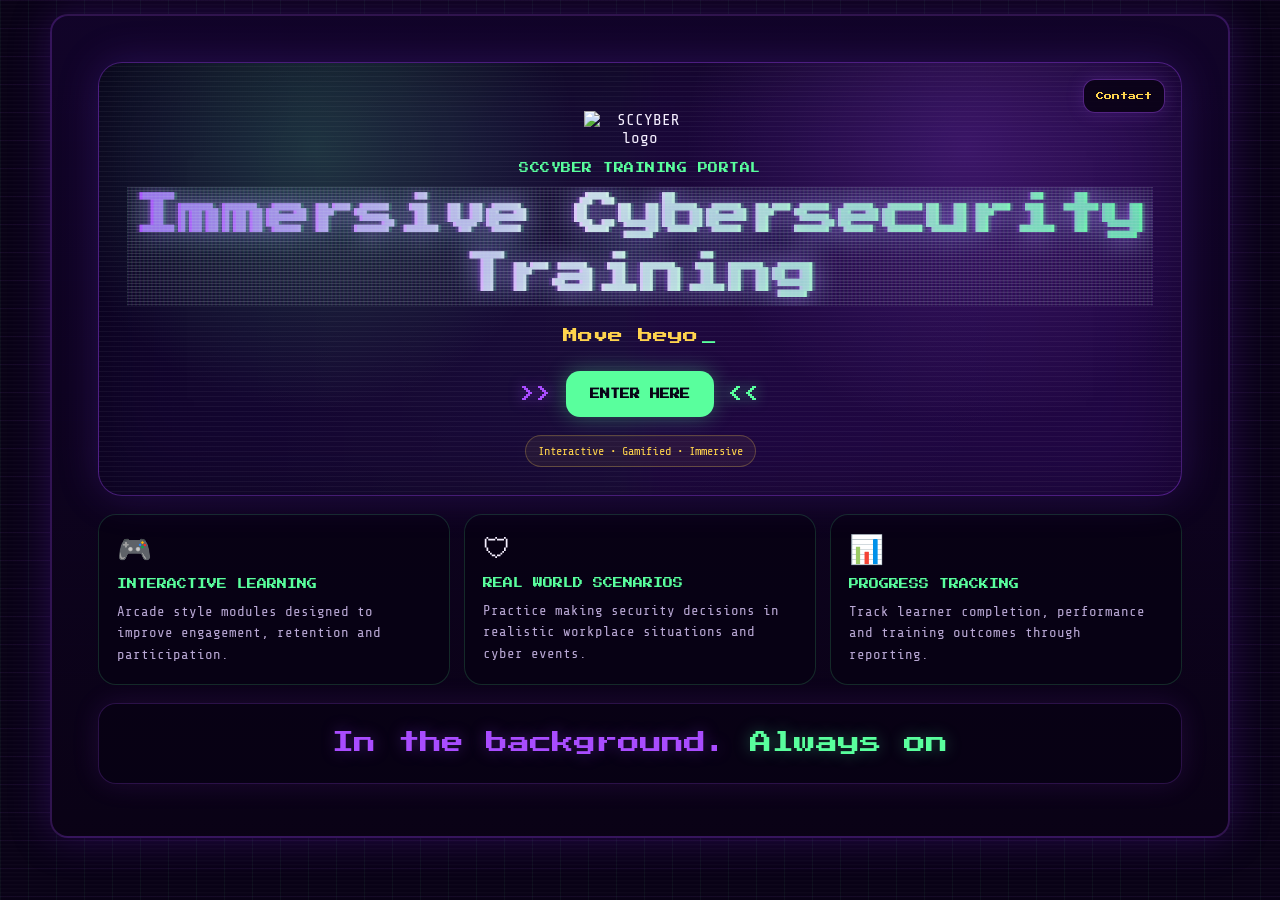
==== index.html @ 188b853d "Rename admin CRM entry point" ====
<!DOCTYPE html>
<html lang="en">
<head>
  <meta charset="UTF-8">
  <meta name="viewport" content="width=device-width, initial-scale=1.0">
  <title>SCCYBER Training Portal</title>
  <style id="sccyber-first-paint-guard">#authView{display:none!important;}body.sccyber-login-open #authView{display:block!important;}</style>
  <link rel="preconnect" href="https://fonts.googleapis.com">
  <link rel="preconnect" href="https://fonts.gstatic.com" crossorigin>
  <link href="https://fonts.googleapis.com/css2?family=Press+Start+2P&family=Share+Tech+Mono&display=swap" rel="stylesheet">
  <link rel="stylesheet" href="style.css">
</head>
<body>
  <div class="bg-grid"></div>
  <div class="bg-scanlines"></div>

  <main class="portal-shell">
    <section id="authView" class="auth-view hidden">
      <header class="hero"><img src="https://sccyber.github.io/breach-lockdown/logo.png?v=sccyber" alt="SCCYBER logo" class="logo"><div class="eyebrow">SCCYBER TRAINING PORTAL</div><h1>Login</h1><p>Enter your assigned learner credentials to access your training dashboard.</p></header>
      <section class="login-panel auth-panel"><div class="section-title">LEARNER LOGIN</div><p>Use the username and password provided by your trainer or organisation.</p><div class="login-row profile-grid"><input id="usernameInput" type="text" maxlength="40" placeholder="Username"><input id="passwordInput" type="password" maxlength="80" placeholder="Password"><button id="credentialLoginBtn" class="launch-btn">Login</button><button id="demoModeBtn" class="small-btn" type="button">Demo Mode</button></div><div id="authMessage" class="auth-message">Secure login ready.</div></section>
    </section>

    <div id="dashboardView" class="hidden">
      <header class="hero"><img src="https://sccyber.github.io/breach-lockdown/logo.png?v=sccyber" alt="SCCYBER logo" class="logo"><div class="eyebrow">SCCYBER TRAINING PORTAL</div><h1>Training Dashboard</h1></header>
      <section class="login-panel" id="loginPanel"><div class="section-title">LEARNER PROFILE</div><p>Enter your details before starting the training games.</p><div class="login-row profile-grid"><input id="firstName" type="text" maxlength="15" placeholder="First name"><input id="surname" type="text" maxlength="15" placeholder="Surname"><input id="departmentRole" type="text" maxlength="50" placeholder="Department / Role"><button id="loginBtn" class="launch-btn">Start Portal</button></div></section>
      <section class="learner-panel hidden" id="learnerPanel"><div><div class="section-title">SIGNED IN AS</div><strong id="learnerDisplay">Learner</strong><div id="departmentDisplay" style="color:#b9a8d5;margin-top:6px;">Department / Role</div></div><div style="display:flex;gap:10px;flex-wrap:wrap;"><button id="adminBtn" class="small-btn hidden" type="button">Admin Dashboard</button><button id="logoutBtn" class="small-btn" type="button">Log Out</button></div></section>
      <section class="dashboard-preview"><div class="dash-card"><span>AVERAGE SCORE</span><strong id="overallScore">--</strong></div><div class="dash-card"><span>MODULES COMPLETED</span><strong id="gamesCompleted">0 / 5</strong></div><div class="dash-card"><span>TRAINING STATUS</span><strong id="trainingStatus">START TRAINING</strong></div></section>
      <section class="report-entry"><div><div class="section-title">REPORT TERMINAL</div><p>Open the learner performance report, module breakdown and recommendations.</p></div><button id="viewReportBtn" class="launch-btn">View Report</button></section>
      <section class="game-library"><div class="section-title">TRAINING GAMES</div><div class="games-grid"><article class="game-card live" data-game="password-shield" data-premium="false"><div class="game-icon">🔑</div><div class="game-type">FREE MODULE</div><h2>Password Shield</h2><p>Build safer password habits by choosing the right action in everyday situations.</p><div class="game-score" id="score-password-shield">No attempts yet</div><div class="game-meta"><span>Free</span><span>Easy</span><span>Passwords</span></div><button class="launch-btn play-btn" data-title="Password Shield" data-url="password-shield/index.html?portal=1">Play</button></article><article class="game-card live" data-game="workplace-defender" data-premium="true"><div class="game-icon">🏢</div><div class="game-type">PREMIUM MODULE</div><h2>Workplace Defender</h2><p>Handle realistic office, remote working, device, software and infrastructure security scenarios.</p><div class="game-score" id="score-workplace-defender">Premium access required</div><div class="game-meta"><span>Premium</span><span>Intermediate</span><span>Best Practice</span></div><button class="launch-btn play-btn premium-btn" data-title="Workplace Defender" data-url="workplace-defender/index.html?portal=1">Upgrade to Play</button></article><article class="game-card live" data-game="phishing-frenzy" data-premium="true"><div class="game-icon">🎣</div><div class="game-type">PREMIUM MODULE</div><h2>Phishing Frenzy</h2><p>Investigate emails, spot phishing indicators and climb the cyber career ladder.</p><div class="game-score" id="score-phishing-frenzy">Premium access required</div><div class="game-meta"><span>Premium</span><span>Easy</span><span>Phishing</span></div><button class="launch-btn play-btn premium-btn" data-title="Phishing Frenzy" data-url="https://sccyber.github.io/phishing-frenzy/?portal=1">Upgrade to Play</button></article><article class="game-card live" data-game="breach-lockdown" data-premium="true"><div class="game-icon">🛡</div><div class="game-type">PREMIUM MODULE</div><h2>Breach Lockdown</h2><p>Answer cybersecurity questions and stop the breach before ransomware takes over.</p><div class="game-score" id="score-breach-lockdown">Premium access required</div><div class="game-meta"><span>Premium</span><span>Intermediate</span><span>Awareness</span></div><button class="launch-btn play-btn premium-btn" data-title="Breach Lockdown" data-url="https://sccyber.github.io/breach-lockdown/?portal=1">Upgrade to Play</button></article><article class="game-card live" data-game="brute-force-lockdown" data-premium="true"><div class="game-icon">🔐</div><div class="game-type">PREMIUM MODULE</div><h2>Brute Force Lockdown</h2><p>Defend the network using lockout, MFA and isolation before attackers spread across the estate.</p><div class="game-score" id="score-brute-force-lockdown">Premium access required</div><div class="game-meta"><span>Premium</span><span>Advanced</span><span>Defence</span></div><button class="launch-btn play-btn premium-btn" data-title="Brute Force Lockdown" data-url="https://sccyber.github.io/brute-force-breach/?portal=1">Upgrade to Play</button></article></div></section>
    </div>

    <section class="admin-view hidden" id="adminView"><div class="game-topbar" style="display:flex;align-items:center;justify-content:space-between;gap:12px;background:rgba(8,2,20,.95);border:1px solid rgba(89,255,157,.18);border-radius:14px;padding:12px;margin-bottom:10px;"><button id="adminBackBtn" class="small-btn">Back to Dashboard</button><div><div class="section-title">ADMIN DASHBOARD</div><strong style="display:block;color:#59ff9d;font-family:'Press Start 2P',cursive;font-size:12px;line-height:1.6;margin-top:4px;">SCCYBER Control Panel</strong></div><div style="display:flex;gap:8px;align-items:center;justify-content:flex-end;flex-wrap:wrap;"><button class="small-btn" id="adminCrmOpenBtn" type="button">CRM</button></div></div><section class="report-terminal"><div class="report-header"><div><div class="section-title">CONTROL CENTRE</div><p>Add companies and learners here. Use CRM for search, access management, removals and reports.</p></div><button id="refreshAdminBtn" class="launch-btn">Refresh</button></div><div class="report-grid"><div class="report-card"><span>Companies</span><strong id="adminCompanyCount">0</strong></div><div class="report-card"><span>Total Licences</span><strong id="adminLicenceCount">0</strong></div><div class="report-card"><span>Learners</span><strong id="adminLearnerCount">0</strong></div></div></section><section class="report-terminal"><div class="section-title">ADD COMPANY</div><div class="login-row profile-grid" style="margin-top:12px;"><input id="newCompanyName" type="text" maxlength="80" placeholder="Company / School name"><input id="newCompanyLicences" type="number" min="0" placeholder="Licences"><select id="newCompanyPremium"><option value="false">Premium off</option><option value="true">Premium on</option></select><select id="newCompanyBilling"><option value="trial">Trial</option><option value="pending">Pending</option><option value="paid">Paid</option><option value="overdue">Overdue</option></select><button id="addCompanyBtn" class="launch-btn">Add Company</button></div><div id="companyMessage" class="auth-message"></div></section><section class="report-terminal"><div class="section-title">COMPANIES</div><div class="report-output" id="adminOutput">Company data will appear here.</div></section><section class="report-terminal"><div class="section-title">ADD LEARNER RECORD</div><p style="color:#b9a8d5;">This creates the learner record. Secure login creation is handled by the protected login service.</p><div class="login-row profile-grid" style="margin-top:12px;"><input id="newLearnerUsername" type="text" maxlength="40" placeholder="Username"><input id="newLearnerFirstName" type="text" maxlength="40" placeholder="First name"><input id="newLearnerSurname" type="text" maxlength="40" placeholder="Surname"><input id="newLearnerRole" type="text" maxlength="80" placeholder="Department / Role"><select id="newLearnerCompany"><option value="">Select company</option></select><button id="addLearnerBtn" class="launch-btn">Add Learner</button></div><div id="learnerMessage" class="auth-message"></div></section><section class="report-terminal"><div class="section-title">LEARNERS & REPORTS</div><div class="report-output" id="adminLearnerOutput">Learner reports will appear here.</div></section><section class="report-terminal"><div class="section-title">SELECTED LEARNER REPORT</div><div class="report-output" id="adminSelectedReport">Select a learner to view their report.</div></section><div id="billingOutput" class="hidden"></div></section>
    <section class="report-view hidden" id="reportView"><div class="game-topbar" style="display:flex;align-items:center;justify-content:space-between;gap:12px;background:rgba(8,2,20,.95);border:1px solid rgba(89,255,157,.18);border-radius:14px;padding:12px;margin-bottom:10px;"><button id="reportBackBtn" class="small-btn">Back to Dashboard</button><div><div class="section-title">REPORT TERMINAL</div><strong style="display:block;color:#59ff9d;font-family:'Press Start 2P',cursive;font-size:12px;line-height:1.6;margin-top:4px;">Learner Report</strong></div></div><section class="report-terminal" id="reportTerminal"><div class="report-header"><div><div class="section-title">PERFORMANCE REPORT</div><p>Live learner performance report generated from completed attempts.</p></div><div class="report-badge" id="reportBadge">AWAITING DATA</div></div><div class="report-grid"><div class="report-card"><span>Progress</span><strong id="reportProgress">0 / 5</strong></div><div class="report-card"><span>Total Attempts</span><strong id="reportAttempts">0</strong></div><div class="report-card"><span>Pass Mark</span><strong>80%</strong></div></div><div class="report-output" id="reportOutput">Complete at least one module to generate report data.</div></section></section>
    <section class="game-view hidden" id="gameView" style="min-height:700px;"><div class="game-topbar" style="display:flex;align-items:center;justify-content:space-between;gap:12px;background:rgba(8,2,20,.95);border:1px solid rgba(89,255,157,.18);border-radius:14px;padding:12px;margin-bottom:10px;"><button id="backBtn" class="small-btn">Back to Dashboard</button><div><div class="section-title">NOW PLAYING</div><strong id="activeGameTitle" style="display:block;color:#59ff9d;font-family:'Press Start 2P',cursive;font-size:12px;line-height:1.6;margin-top:4px;">Game</strong></div></div><iframe id="gameFrame" title="SCCYBER Training Game" style="width:100%;height:760px;border:1px solid rgba(169,76,255,.35);border-radius:16px;background:#090216;"></iframe></section>
  </main>

  <script src="https://cdn.jsdelivr.net/npm/@supabase/supabase-js@2"></script>
  <script src="supabase-config.js"></script>
  <script src="script.js"></script>
  <script src="game-architecture-guard.js"></script>
  <script src="attempt-guard.js"></script>
  <script src="completion-only-attempts.js"></script>
  <script src="premium-guard.js"></script>
  <script src="dashboard-coming-soon.js?v=20260701a"></script>
  <script src="admin-stability-fix.js?v=20260701b"></script>
  <script src="admin-controls-restore.js"></script>
  <script src="admin-controls-v2.js?v=20260701a"></script>
  <script src="xss-hardening.js?v=20260701a"></script>
  <script src="admin-learner-browser.js?v=20260701a"></script>
  <script src="admin-learner-profile-fields.js"></script>
  <script src="admin-delete-actions.js?v=20260701c"></script>
  <script src="admin-company-browser.js?v=20260701a"></script>
  <script src="admin-crm-search.js?v=20260703c"></script>
  <script src="admin-report-status.js"></script>
  <script src="game-completion-badges.js"></script>
  <script src="logout-landing-fix.js?v=20260630a"></script>
</body>
</html>
---- style.css ----
:root{
  --bg:#090216;
  --panel:#12042a;
  --panel2:#1b0640;
  --purple:#a94cff;
  --purple2:#6d1dd0;
  --green:#59ff9d;
  --red:#ff3b6b;
  --amber:#ffd44d;
  --text:#f5efff;
  --muted:#b9a8d5;
}
*{box-sizing:border-box}
body{margin:0;min-height:100vh;padding:14px;background:var(--bg);color:var(--text);font-family:'Share Tech Mono',monospace;overflow-x:hidden}
.bg-grid,.bg-scanlines{position:fixed;inset:0;pointer-events:none;z-index:0}
.bg-grid{background:linear-gradient(rgba(169,76,255,.05) 1px,transparent 1px),linear-gradient(90deg,rgba(89,255,157,.05) 1px,transparent 1px);background-size:28px 28px}
.bg-scanlines{background:repeating-linear-gradient(to bottom,rgba(255,255,255,.025) 0,rgba(255,255,255,.025) 1px,transparent 2px,transparent 4px)}
.portal-shell{position:relative;z-index:2;max-width:1180px;margin:0 auto;background:linear-gradient(180deg,rgba(18,4,42,.97),rgba(10,2,22,.98));border:2px solid rgba(169,76,255,.24);border-radius:18px;padding:18px;box-shadow:0 0 42px rgba(109,29,208,.28)}
.hidden{display:none!important}.hero{text-align:center;padding:18px 10px 12px}.logo{width:92px;height:auto;display:block;margin:0 auto 10px}.eyebrow,.section-title,.game-type{font-family:'Press Start 2P',cursive;color:var(--amber);font-size:9px;line-height:1.6}.hero h1{font-family:'Press Start 2P',cursive;color:var(--purple);font-size:clamp(20px,3vw,38px);line-height:1.45;text-shadow:0 0 14px var(--purple);margin:12px 0}.hero p{color:var(--muted);font-size:16px;line-height:1.5;max-width:760px;margin:0 auto}
.login-panel,.learner-panel,.score-entry{background:rgba(12,3,30,.9);border:1px solid rgba(89,255,157,.18);border-radius:16px;padding:14px;margin-bottom:14px}.login-panel p,.score-entry p{color:var(--muted);margin:8px 0 12px}.login-row,.score-form{display:grid;grid-template-columns:1fr auto;gap:10px}.profile-grid{grid-template-columns:1fr 1fr}.profile-grid #departmentRole{grid-column:1 / -1}.profile-grid #loginBtn{grid-column:1 / -1}.score-form{grid-template-columns:1fr 1fr auto}input,select{background:#090216;border:1px solid rgba(169,76,255,.35);border-radius:12px;color:var(--text);padding:11px;font-family:'Share Tech Mono',monospace;font-size:15px}.learner-panel{display:flex;align-items:center;justify-content:space-between;gap:12px}.learner-panel strong{display:block;color:var(--green);font-family:'Press Start 2P',cursive;font-size:12px;line-height:1.6;margin-top:6px}.small-btn{border:none;background:linear-gradient(90deg,var(--purple2),var(--purple));color:#fff;border-radius:12px;padding:11px 12px;font-family:'Press Start 2P',cursive;font-size:8px;line-height:1.6;cursor:pointer}
.dashboard-preview{display:grid;grid-template-columns:repeat(2,1fr);gap:10px;margin:12px 0 18px}.dashboard-preview .dash-card:nth-child(2){display:none}.dash-card{background:rgba(8,2,20,.95);border:1px solid rgba(89,255,157,.18);border-radius:14px;padding:14px;text-align:center}.dash-card span{display:block;color:var(--amber);font-family:'Press Start 2P',cursive;font-size:8px;line-height:1.6;margin-bottom:8px}.dash-card strong{color:var(--green);font-family:'Press Start 2P',cursive;font-size:11px;line-height:1.6}
.report-terminal{background:rgba(8,2,20,.96);border:1px solid rgba(89,255,157,.2);border-radius:16px;padding:14px;margin-bottom:14px;box-shadow:0 0 22px rgba(89,255,157,.08)}.report-header{display:flex;align-items:flex-start;justify-content:space-between;gap:12px;margin-bottom:12px}.report-header p{color:var(--muted);margin:8px 0 0}.report-badge{border:1px solid rgba(89,255,157,.35);border-radius:999px;color:var(--green);padding:7px 10px;font-family:'Press Start 2P',cursive;font-size:8px;line-height:1.6;white-space:nowrap}.report-grid{display:grid;grid-template-columns:repeat(3,1fr);gap:10px;margin-bottom:12px}.report-card{background:rgba(18,4,42,.9);border:1px solid rgba(169,76,255,.22);border-radius:12px;padding:12px}.report-card span{display:block;color:var(--amber);font-family:'Press Start 2P',cursive;font-size:8px;line-height:1.6;margin-bottom:8px}.report-card strong{color:var(--green);font-family:'Press Start 2P',cursive;font-size:11px;line-height:1.6}.report-output{background:#05010d;border:1px solid rgba(89,255,157,.18);border-radius:14px;padding:12px;color:var(--muted);line-height:1.5}.report-section{border-bottom:1px solid rgba(169,76,255,.16);padding:10px 0}.report-section:last-child{border-bottom:none}.report-section-title{font-family:'Press Start 2P',cursive;color:var(--green);font-size:8px;line-height:1.6;margin-bottom:6px}.report-section p{margin:0}.report-line{display:grid;grid-template-columns:1.2fr .8fr 1.6fr .8fr;gap:8px;padding:8px;border:1px solid rgba(169,76,255,.14);border-radius:10px;margin:7px 0;background:rgba(18,4,42,.55)}.report-line strong{color:var(--green)}.report-line span{color:var(--muted)}
.game-library,.coming-soon{background:rgba(12,3,30,.9);border:1px solid rgba(169,76,255,.18);border-radius:16px;padding:14px;margin-bottom:14px}.games-grid{display:grid;grid-template-columns:repeat(3,1fr);gap:12px;margin-top:12px}.game-card{position:relative;background:linear-gradient(180deg,rgba(27,6,64,.95),rgba(8,2,20,.97));border:1px solid rgba(89,255,157,.18);border-radius:16px;padding:14px;display:flex;flex-direction:column;min-height:320px}.game-card.live{box-shadow:0 0 18px rgba(89,255,157,.08)}.game-card.game-completed{border-color:rgba(89,255,157,.65);box-shadow:0 0 22px rgba(89,255,157,.16)}.game-complete-badge{align-self:flex-start;background:rgba(89,255,157,.12);border:1px solid rgba(89,255,157,.75);border-radius:999px;color:var(--green);font-family:'Press Start 2P',cursive;font-size:8px;line-height:1.6;padding:6px 9px;margin-bottom:8px;box-shadow:0 0 12px rgba(89,255,157,.18)}.game-icon{font-size:42px;margin-bottom:10px}.game-card h2{font-family:'Press Start 2P',cursive;color:var(--green);font-size:14px;line-height:1.55;margin:10px 0}.game-card p{color:var(--muted);font-size:14px;line-height:1.45;flex:1}.game-score{background:rgba(8,2,20,.95);border:1px solid rgba(89,255,157,.14);border-radius:10px;padding:9px;color:var(--amber);font-size:13px;margin:8px 0}.game-meta{display:flex;flex-wrap:wrap;gap:6px;margin:10px 0}.game-meta span{font-size:12px;color:var(--amber);border:1px solid rgba(255,212,77,.2);border-radius:999px;padding:4px 8px}.launch-btn{display:block;text-align:center;text-decoration:none;background:linear-gradient(90deg,var(--purple2),var(--purple));color:#fff;border-radius:12px;padding:11px 12px;font-family:'Press Start 2P',cursive;font-size:8px;line-height:1.6;border:none;cursor:pointer}.launch-btn:hover,.small-btn:hover{transform:translateY(-1px)}
.coming-grid{display:grid;grid-template-columns:repeat(4,1fr);gap:10px;margin-top:12px}.coming-card{background:#1b0640;border:1px solid rgba(169,76,255,.25);border-radius:12px;padding:14px;text-align:center;color:var(--muted);font-family:'Press Start 2P',cursive;font-size:8px;line-height:1.6}
@media(max-width:900px){body{padding:8px}.portal-shell{padding:10px}.dashboard-preview,.games-grid,.coming-grid,.login-row,.score-form,.profile-grid,.report-grid{grid-template-columns:1fr}.learner-panel,.report-header{align-items:flex-start;flex-direction:column}.logo{width:76px}.game-card{min-height:auto}.hero p{font-size:14px}.profile-grid #departmentRole,.profile-grid #loginBtn{grid-column:auto}.report-line{grid-template-columns:1fr}}
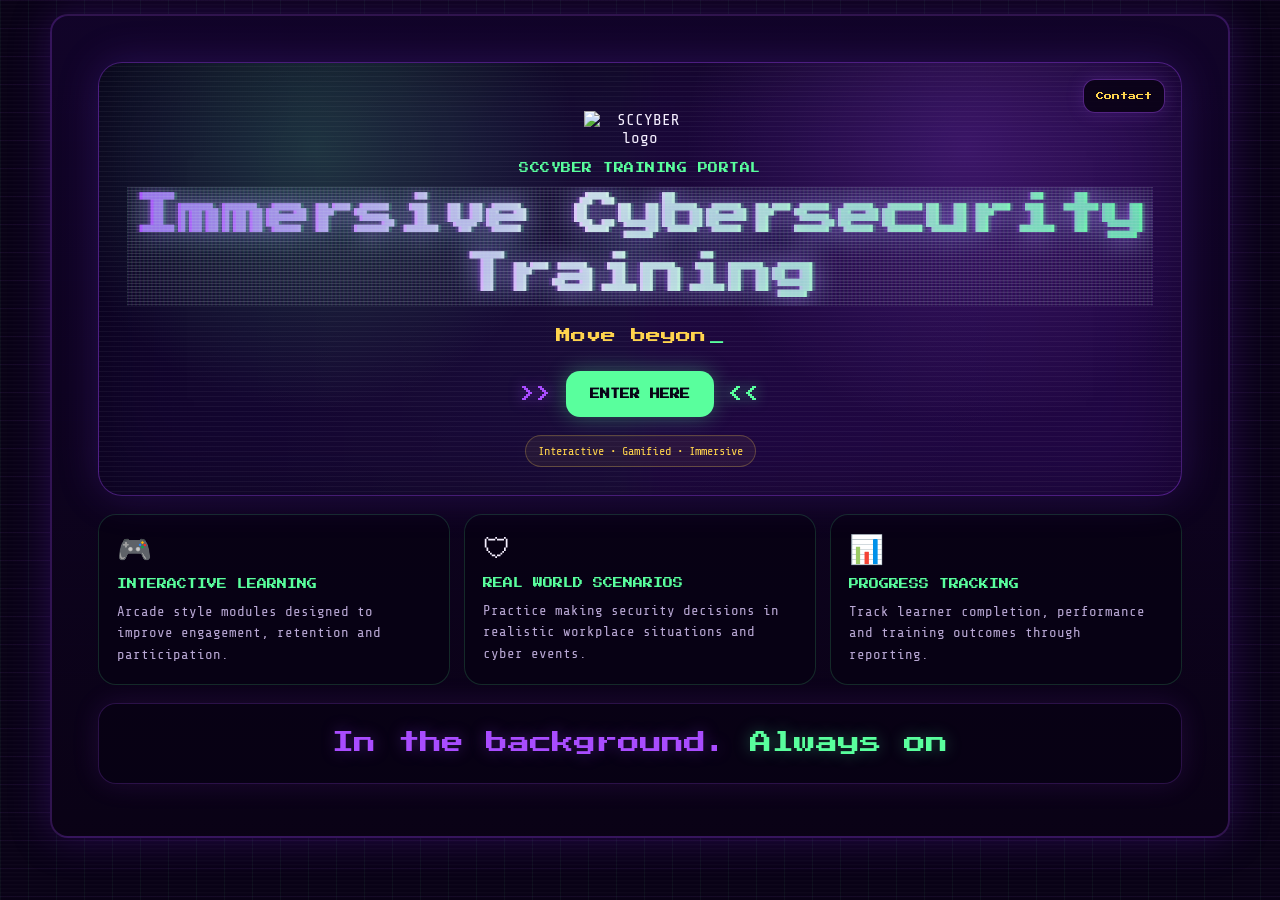
==== commit 7848801f: "Bump CRM action script version" ====
--- a/index.html
+++ b/index.html
@@ -50,7 +50,7 @@
   <script src="admin-learner-profile-fields.js"></script>
   <script src="admin-delete-actions.js?v=20260701c"></script>
   <script src="admin-company-browser.js?v=20260701a"></script>
-  <script src="admin-crm-search.js?v=20260703c"></script>
+  <script src="admin-crm-search.js?v=20260703d"></script>
   <script src="admin-report-status.js"></script>
   <script src="game-completion-badges.js"></script>
   <script src="logout-landing-fix.js?v=20260630a"></script>
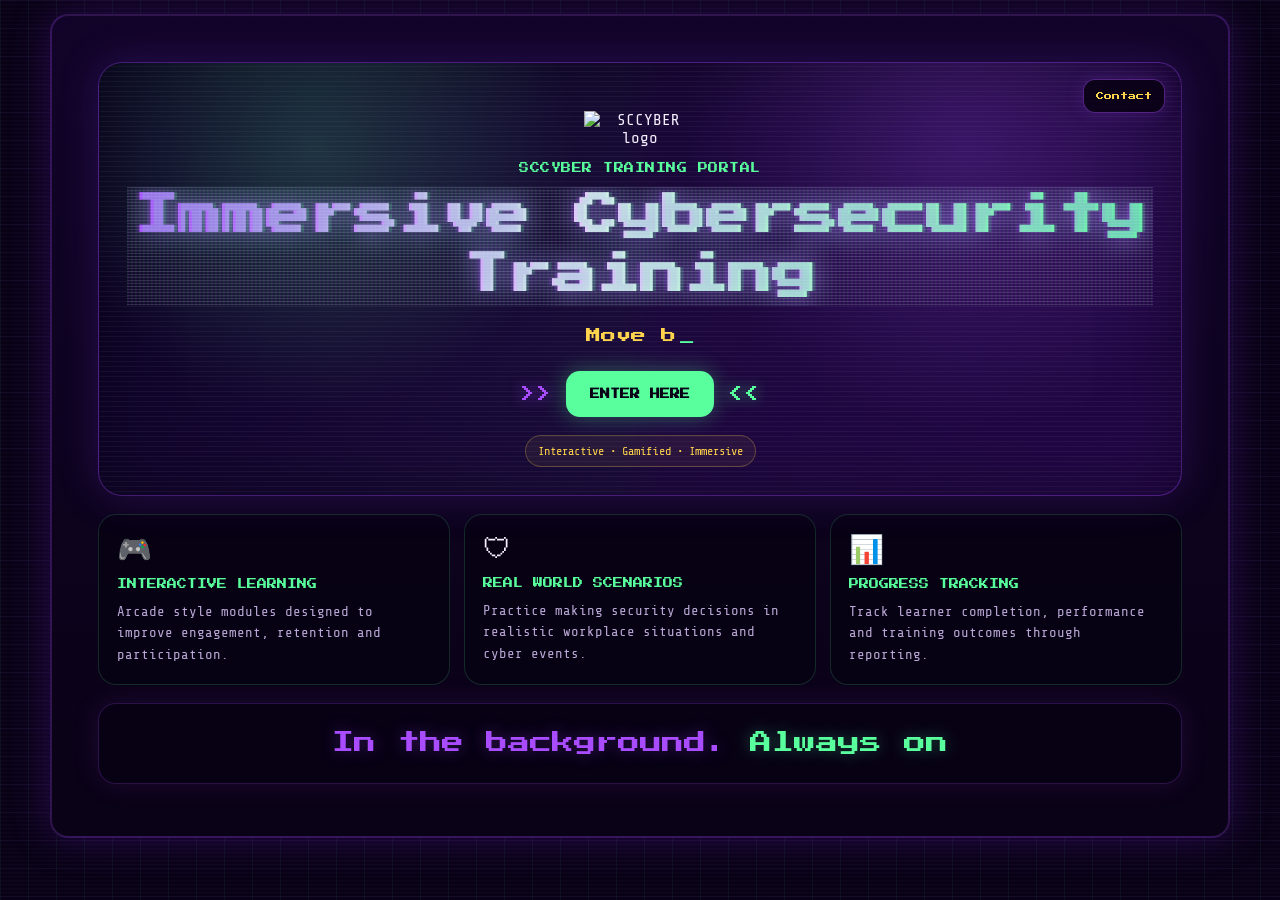
==== commit 75db673d: "Load reliable attempt sync" ====
--- a/index.html
+++ b/index.html
@@ -40,6 +40,7 @@
   <script src="game-architecture-guard.js"></script>
   <script src="attempt-guard.js"></script>
   <script src="completion-only-attempts.js"></script>
+  <script src="attempt-sync.js?v=20260703a"></script>
   <script src="premium-guard.js"></script>
   <script src="dashboard-coming-soon.js?v=20260701a"></script>
   <script src="admin-stability-fix.js?v=20260701b"></script>
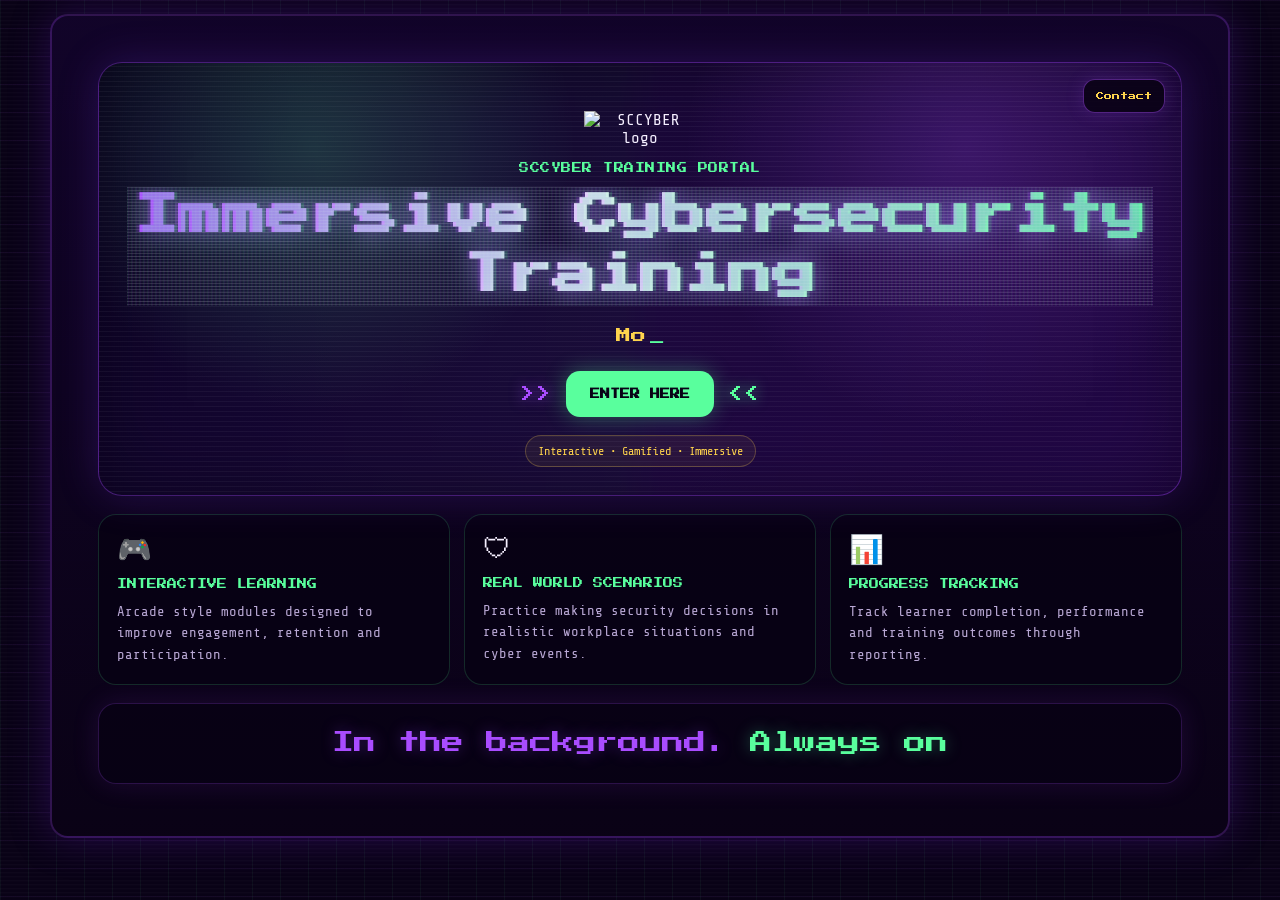
==== commit 4507f31b: "Bump CRM refresh script version" ====
--- a/index.html
+++ b/index.html
@@ -51,7 +51,7 @@
   <script src="admin-learner-profile-fields.js"></script>
   <script src="admin-delete-actions.js?v=20260701c"></script>
   <script src="admin-company-browser.js?v=20260701a"></script>
-  <script src="admin-crm-search.js?v=20260703d"></script>
+  <script src="admin-crm-search.js?v=20260703e"></script>
   <script src="admin-report-status.js"></script>
   <script src="game-completion-badges.js"></script>
   <script src="logout-landing-fix.js?v=20260630a"></script>
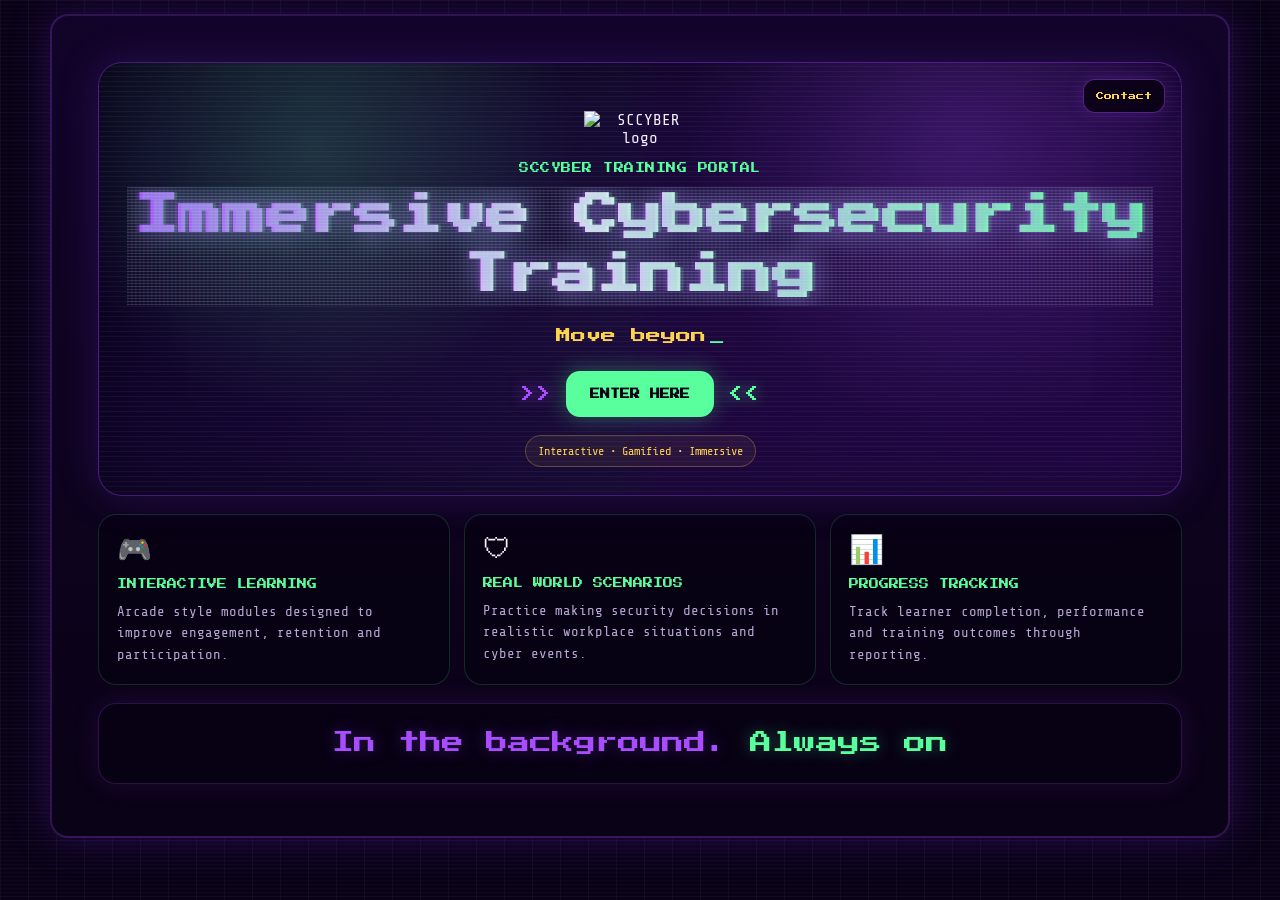
==== commit c2d05fa5: "Load CRM clear search update" ====
--- a/index.html
+++ b/index.html
@@ -51,7 +51,7 @@
   <script src="admin-learner-profile-fields.js"></script>
   <script src="admin-delete-actions.js?v=20260701c"></script>
   <script src="admin-company-browser.js?v=20260701a"></script>
-  <script src="admin-crm-search.js?v=20260703e"></script>
+  <script src="admin-crm-search.js?v=20260703f"></script>
   <script src="admin-report-status.js"></script>
   <script src="game-completion-badges.js"></script>
   <script src="logout-landing-fix.js?v=20260630a"></script>
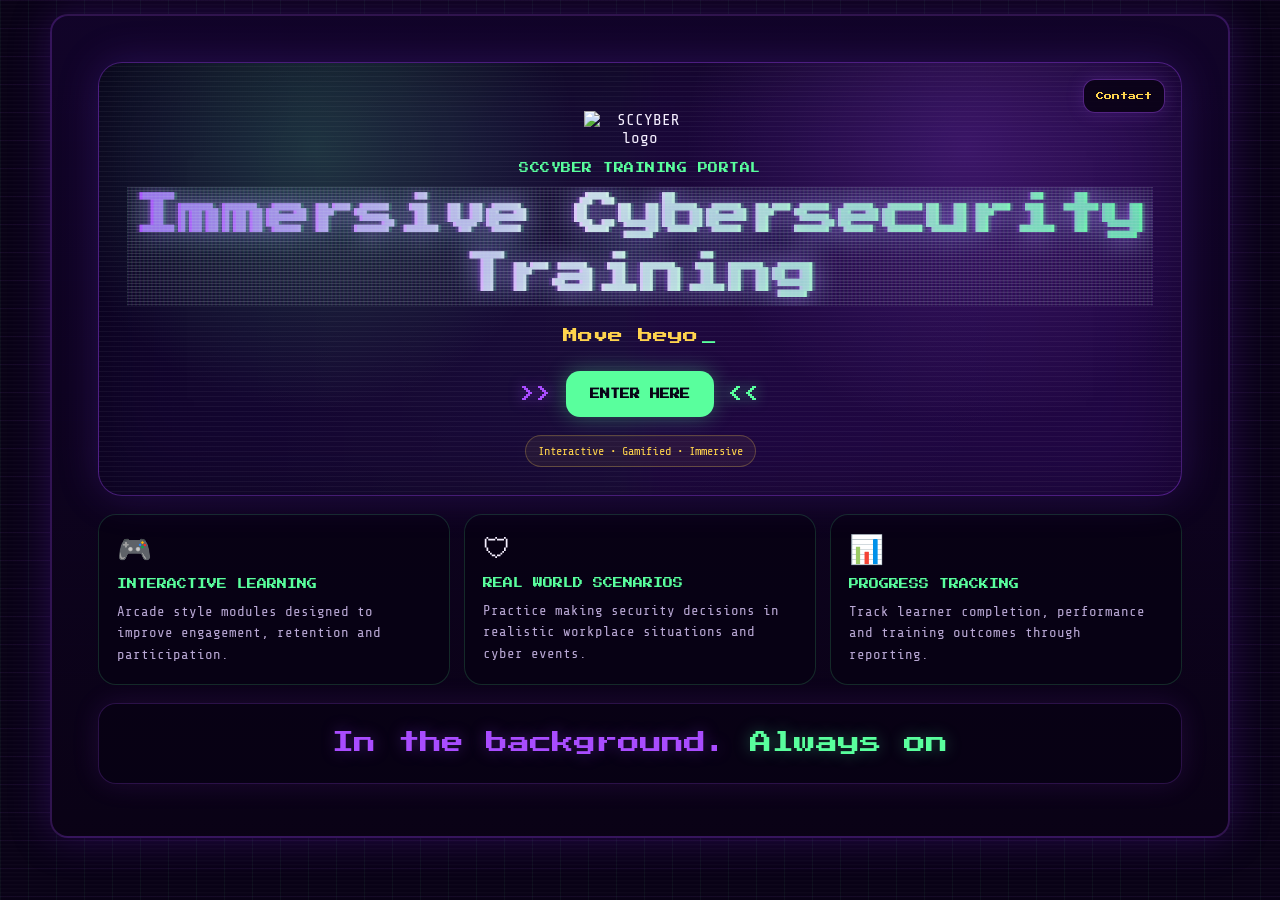
==== commit b9799a5c: "Load visible CRM clear search update" ====
--- a/index.html
+++ b/index.html
@@ -51,7 +51,7 @@
   <script src="admin-learner-profile-fields.js"></script>
   <script src="admin-delete-actions.js?v=20260701c"></script>
   <script src="admin-company-browser.js?v=20260701a"></script>
-  <script src="admin-crm-search.js?v=20260703f"></script>
+  <script src="admin-crm-search.js?v=20260703g"></script>
   <script src="admin-report-status.js"></script>
   <script src="game-completion-badges.js"></script>
   <script src="logout-landing-fix.js?v=20260630a"></script>
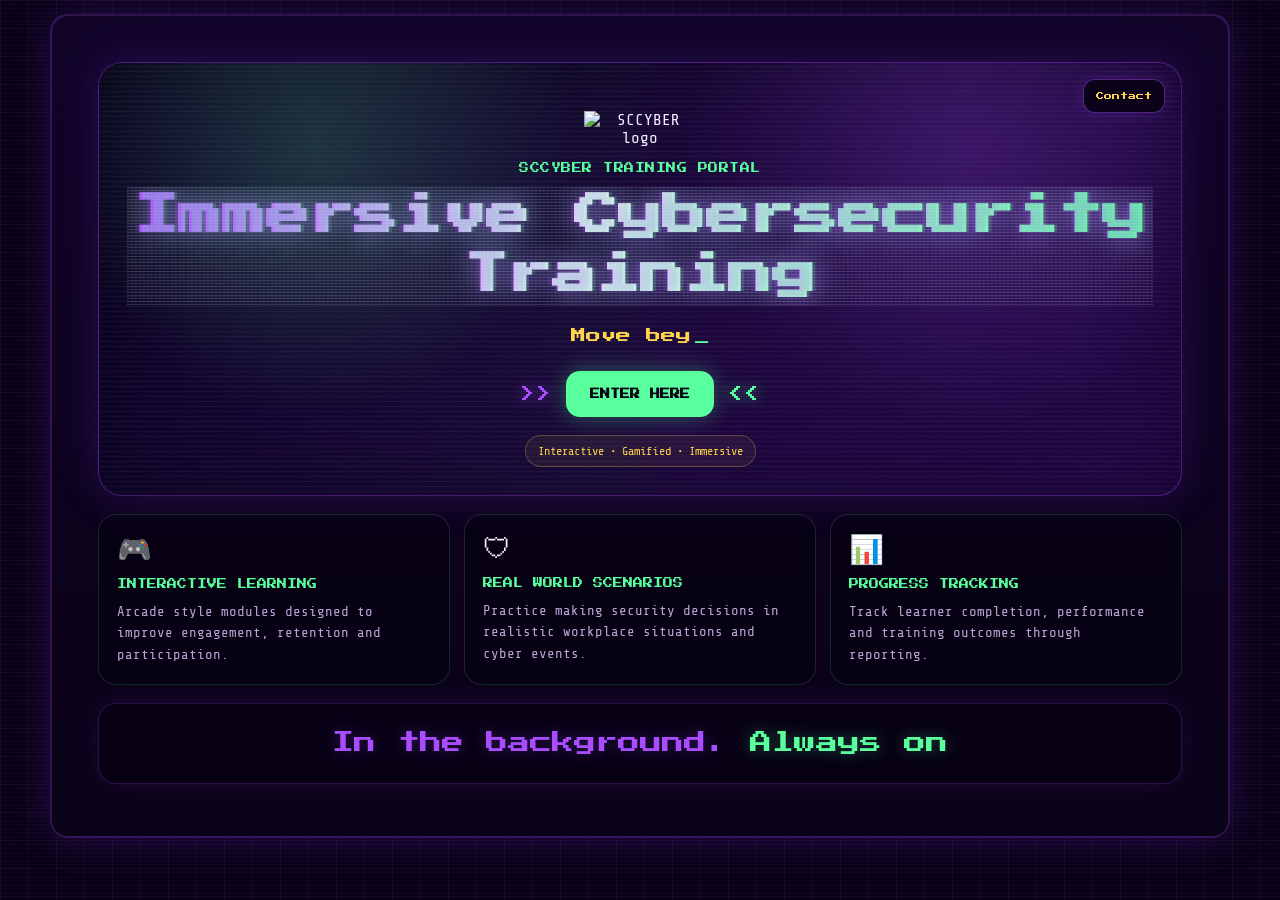
==== commit ffbf2910: "Bump CRM company profile script version" ====
--- a/index.html
+++ b/index.html
@@ -51,7 +51,7 @@
   <script src="admin-learner-profile-fields.js"></script>
   <script src="admin-delete-actions.js?v=20260701c"></script>
   <script src="admin-company-browser.js?v=20260701a"></script>
-  <script src="admin-crm-search.js?v=20260703g"></script>
+  <script src="admin-crm-search.js?v=20260703h"></script>
   <script src="admin-report-status.js"></script>
   <script src="game-completion-badges.js"></script>
   <script src="logout-landing-fix.js?v=20260630a"></script>
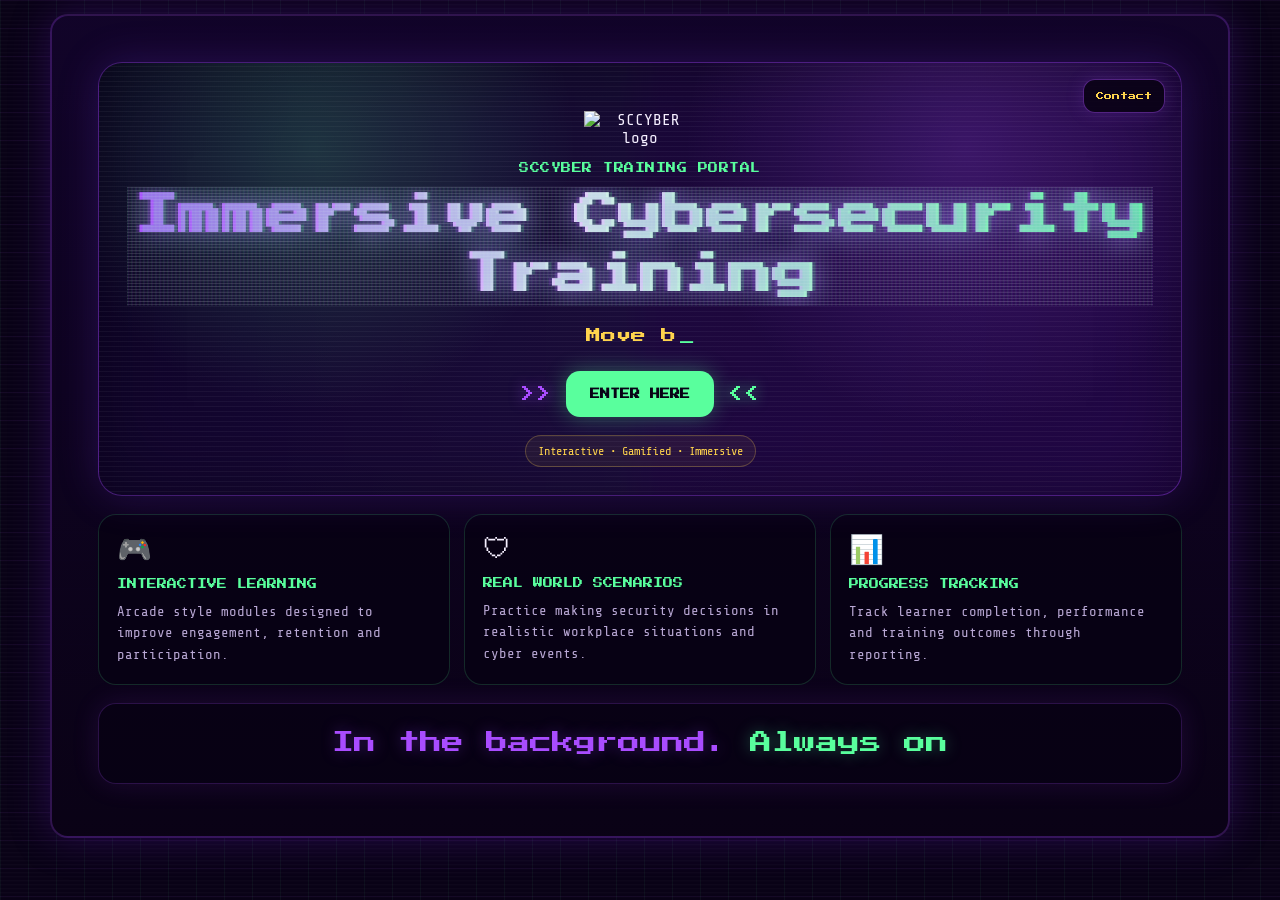
==== commit 90d2081a: "Load learner session and score integrity fix" ====
--- a/index.html
+++ b/index.html
@@ -55,5 +55,6 @@
   <script src="admin-report-status.js"></script>
   <script src="game-completion-badges.js"></script>
   <script src="logout-landing-fix.js?v=20260630a"></script>
+  <script src="learner-session-score-fix.js?v=20260713a"></script>
 </body>
-</html>
+</html>
